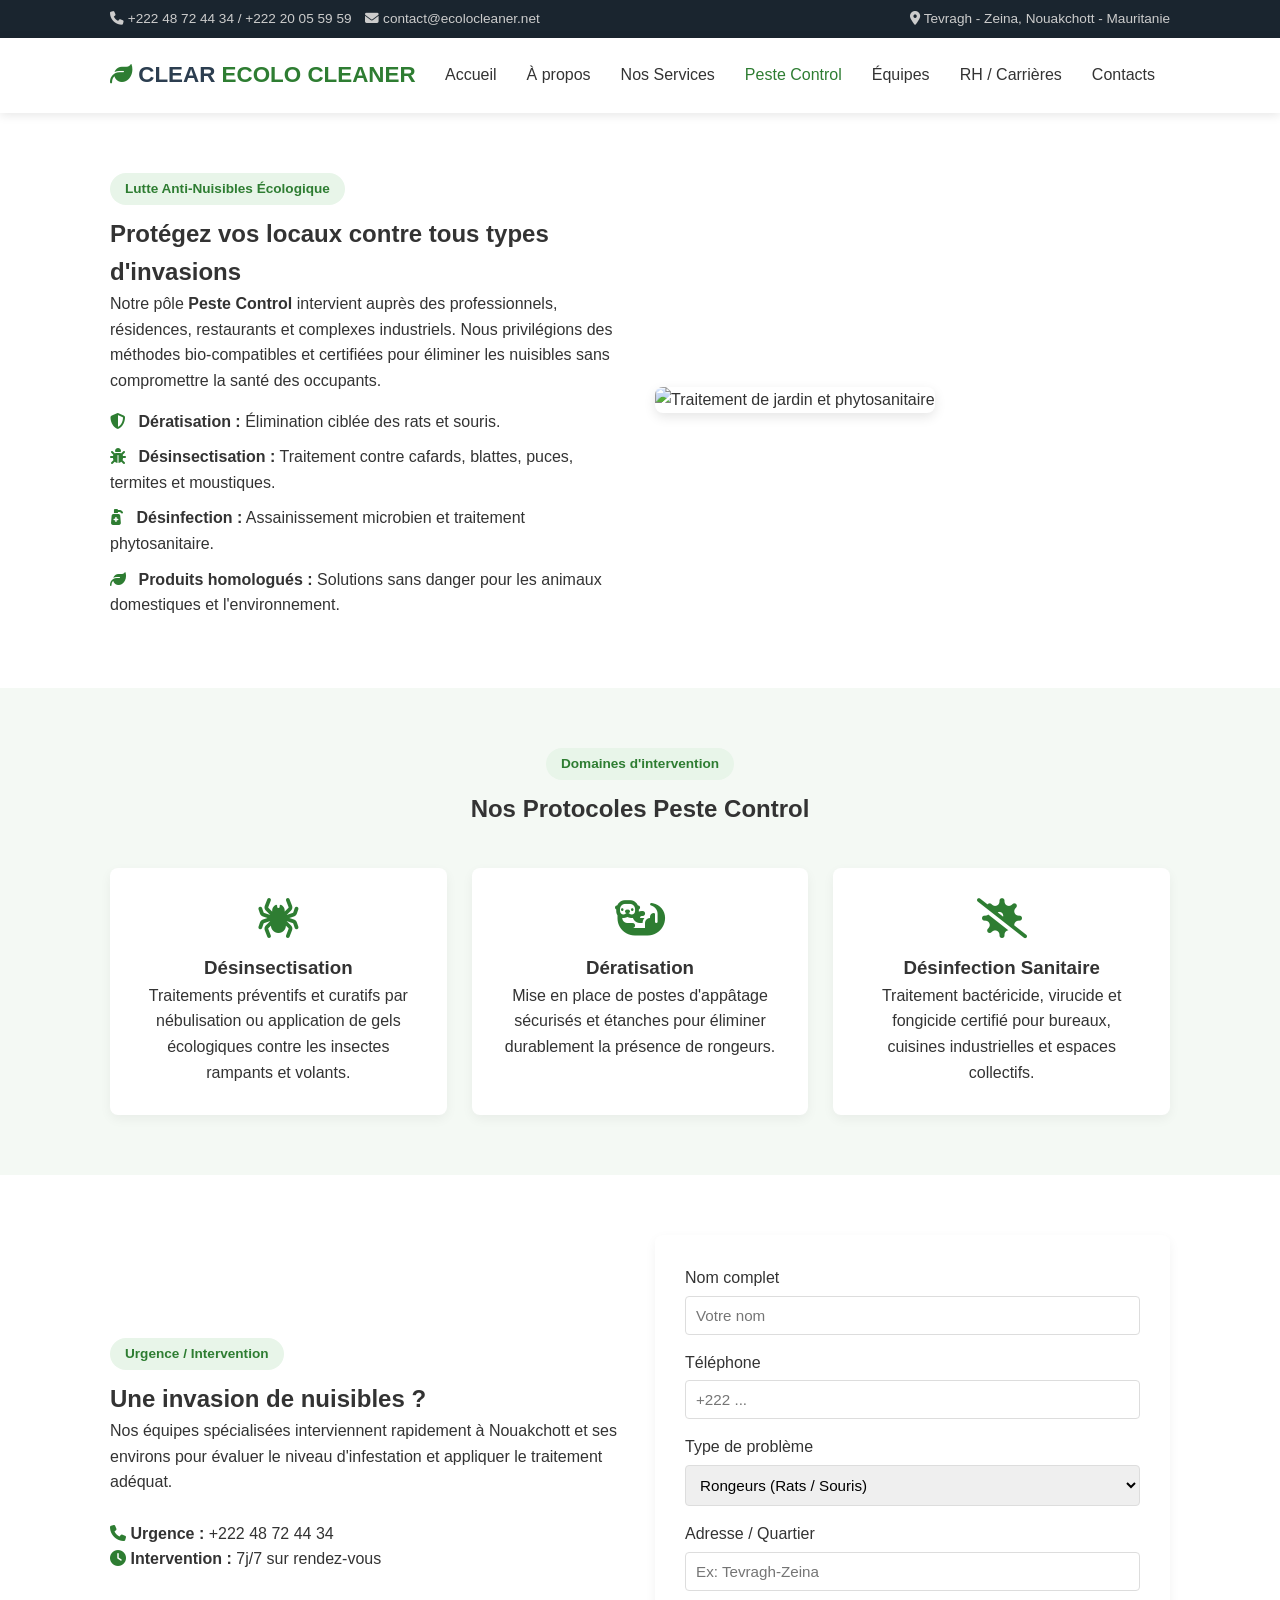
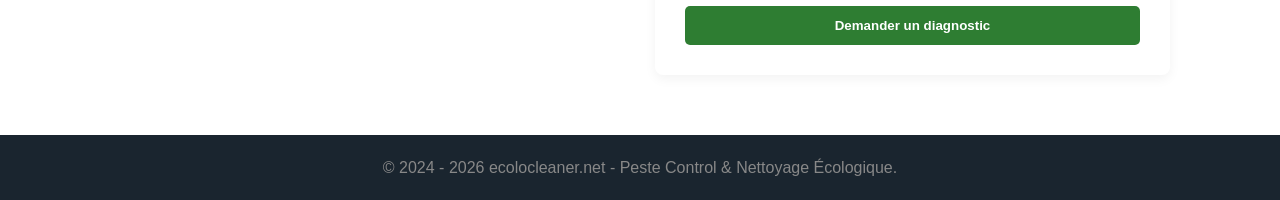
==== peste-control.html @ 0918bc6d "Initial commit - Site Ecolo Cleaner" ====
<!DOCTYPE html>
<html lang="fr">
<head>
    <meta charset="UTF-8">
    <meta name="viewport" content="width=device-width, initial-scale=1.0">
    <title>Peste Control & Anti-Nuisibles - Clear Ecolo Cleaner</title>
    <link rel="stylesheet" href="style.css">
    <link rel="stylesheet" href="https://cdnjs.cloudflare.com/ajax/libs/font-awesome/6.4.0/css/all.min.css">
</head>
<body>

    <!-- Barre supérieure -->
    <div class="top-bar">
        <div class="container top-bar-content">
            <div>
                <i class="fas fa-phone"></i> +222 48 72 44 34 / +222 20 05 59 59
                <i class="fas fa-envelope ml-10"></i> contact@ecolocleaner.net
            </div>
            <div>
                <i class="fas fa-location-dot"></i> Tevragh - Zeina, Nouakchott - Mauritanie
            </div>
        </div>
    </div>

    <!-- En-tête / Navigation -->
    <header class="header">
        <div class="container navbar">
            <a href="index.html" class="logo">
                <i class="fas fa-leaf logo-icon"></i> CLEAR <span>ECOLO CLEANER</span>
            </a>
            <ul class="nav-links" id="navLinks">
                <li><a href="index.html#accueil">Accueil</a></li>
                <li><a href="index.html#apropos">À propos</a></li>
                <li><a href="index.html#services">Nos Services</a></li>
                <li><a href="peste-control.html" class="active">Peste Control</a></li>
                <li><a href="index.html#equipes">Équipes</a></li>
                <li><a href="index.html#rh">RH / Carrières</a></li>
                <li><a href="index.html#contact">Contacts</a></li>
            </ul>
            <div class="menu-toggle" id="mobileMenu">
                <i class="fas fa-bars"></i>
            </div>
        </div>
    </header>

    <!-- Présentation des services Anti-Nuisibles -->
    <section class="section">
        <div class="container grid-2">
            <div>
                <span class="badge">Lutte Anti-Nuisibles Écologique</span>
                <h2>Protégez vos locaux contre tous types d'invasions</h2>
                <p>Notre pôle <strong>Peste Control</strong> intervient auprès des professionnels, résidences, restaurants et complexes industriels. Nous privilégions des méthodes bio-compatibles et certifiées pour éliminer les nuisibles sans compromettre la santé des occupants.</p>
                
                <ul class="check-list">
                    <li><i class="fas fa-shield-alt"></i> <strong>Dératisation :</strong> Élimination ciblée des rats et souris.</li>
                    <li><i class="fas fa-bug"></i> <strong>Désinsectisation :</strong> Traitement contre cafards, blattes, puces, termites et moustiques.</li>
                    <li><i class="fas fa-pump-medical"></i> <strong>Désinfection :</strong> Assainissement microbien et traitement phytosanitaire.</li>
                    <li><i class="fas fa-leaf"></i> <strong>Produits homologués :</strong> Solutions sans danger pour les animaux domestiques et l'environnement.</li>
                </ul>
            </div>
            <div>
                <img src="https://encrypted-tbn2.gstatic.com/licensed-image?q=tbn:ANd9GcRea3RPXzrYe9-4r8kwnhMNUs_z2Q-3yvowyUqGnalTq2uDmLKJd-IVrAV-8-RGToo3dI4k0HfGjoxxz_w" alt="Traitement de jardin et phytosanitaire" style="width:100%; border-radius:8px; box-shadow:0 4px 12px rgba(0,0,0,0.1);">
            </div>
        </div>
    </section>

    <!-- Cartes des prestations de contrôle -->
    <section class="section bg-light">
        <div class="container">
            <div class="text-center">
                <span class="badge">Domaines d'intervention</span>
                <h2>Nos Protocoles Peste Control</h2>
            </div>
            <div class="grid-3">
                <div class="card service-card">
                    <i class="fas fa-spider service-icon"></i>
                    <h3>Désinsectisation</h3>
                    <p>Traitements préventifs et curatifs par nébulisation ou application de gels écologiques contre les insectes rampants et volants.</p>
                </div>
                <div class="card service-card">
                    <i class="fas fa-otter service-icon"></i>
                    <h3>Dératisation</h3>
                    <p>Mise en place de postes d'appâtage sécurisés et étanches pour éliminer durablement la présence de rongeurs.</p>
                </div>
                <div class="card service-card">
                    <i class="fas fa-virus-slash service-icon"></i>
                    <h3>Désinfection Sanitaire</h3>
                    <p>Traitement bactéricide, virucide et fongicide certifié pour bureaux, cuisines industrielles et espaces collectifs.</p>
                </div>
            </div>
        </div>
    </section>

    <!-- Formulaire rapide d'intervention -->
    <section id="devis-peste" class="section">
        <div class="container grid-2">
            <div>
                <span class="badge">Urgence / Intervention</span>
                <h2>Une invasion de nuisibles ?</h2>
                <p>Nos équipes spécialisées interviennent rapidement à Nouakchott et ses environs pour évaluer le niveau d'infestation et appliquer le traitement adéquat.</p>
                <br>
                <p><i class="fas fa-phone text-green"></i> <strong>Urgence :</strong> +222 48 72 44 34</p>
                <p><i class="fas fa-clock text-green"></i> <strong>Intervention :</strong> 7j/7 sur rendez-vous</p>
            </div>
            <div class="card">
                <form id="pesteForm">
                    <div class="form-group">
                        <label>Nom complet</label>
                        <input type="text" class="form-control" required placeholder="Votre nom">
                    </div>
                    <div class="form-group">
                        <label>Téléphone</label>
                        <input type="tel" class="form-control" required placeholder="+222 ...">
                    </div>
                    <div class="form-group">
                        <label>Type de problème</label>
                        <select class="form-control">
                            <option>Rongeurs (Rats / Souris)</option>
                            <option>Insectes rampants (Cafards, Blattes...)</option>
                            <option>Insectes volants (Moustiques, Mouches...)</option>
                            <option>Traitement Phytosanitaire / Jardin</option>
                            <option>Désinfection globale</option>
                        </select>
                    </div>
                    <div class="form-group">
                        <label>Adresse / Quartier</label>
                        <input type="text" class="form-control" required placeholder="Ex: Tevragh-Zeina">
                    </div>
                    <button type="submit" class="btn btn-primary w-100">Demander un diagnostic</button>
                </form>
            </div>
        </div>
    </section>

    <!-- Footer -->
    <footer class="footer">
        <div class="container text-center">
            <p>&copy; 2024 - 2026 ecolocleaner.net - Peste Control & Nettoyage Écologique.</p>
        </div>
    </footer>

    <script src="script.js"></script>
</body>
</html>
---- style.css ----
/* Variables de couleurs inspirées du thème écolo */
:root {
    --primary-color: #2e7d32; /* Vert écologique */
    --primary-hover: #1b5e20;
    --secondary-color: #0288d1; /* Bleu pro / eau */
    --text-color: #333333;
    --bg-light: #f4f9f4;
    --white: #ffffff;
    --gray: #666666;
}

* {
    margin: 0;
    padding: 0;
    box-sizing: border-box;
    font-family: 'Segoe UI', Tahoma, Geneva, Verdana, sans-serif;
}

body {
    color: var(--text-color);
    line-height: 1.6;
}

.container {
    max-width: 1100px;
    margin: 0 auto;
    padding: 0 20px;
}

/* Top bar */
.top-bar {
    background-color: #1a252f;
    color: #cccccc;
    font-size: 0.85rem;
    padding: 8px 0;
}
.top-bar-content {
    display: flex;
    justify-content: space-between;
    flex-wrap: wrap;
}
.ml-10 { margin-left: 10px; }
.text-green { color: var(--primary-color); }

/* Header & Nav */
.header {
    background-color: var(--white);
    box-shadow: 0 2px 10px rgba(0,0,0,0.1);
    position: sticky;
    top: 0;
    z-index: 1000;
}
.navbar {
    display: flex;
    justify-content: space-between;
    align-items: center;
    height: 70px;
}
.logo {
    font-size: 1.4rem;
    font-weight: bold;
    color: #2c3e50;
    text-decoration: none;
}
.logo span { color: var(--primary-color); }
.logo-icon { color: var(--primary-color); }

.nav-links {
    display: flex;
    list-style: none;
}
.nav-links li a {
    text-decoration: none;
    color: var(--text-color);
    padding: 10px 15px;
    font-weight: 500;
    transition: color 0.3s;
}
.nav-links li a:hover, .nav-links li a.active {
    color: var(--primary-color);
}
.menu-toggle {
    display: none;
    font-size: 1.5rem;
    cursor: pointer;
}

/* Hero Section */
.hero {
    position: relative;
    background: linear-gradient(rgba(0,0,0,0.6), rgba(0,0,0,0.6)), url('https://images.unsplash.com/photo-1581578731548-c64695cc6952?auto=format&fit=crop&w=1350&q=80') center/cover;
    height: 75vh;
    display: flex;
    align-items: center;
    justify-content: center;
    text-align: center;
    color: var(--white);
    padding: 0 20px;
}
.hero-content {
    max-width: 800px;
}
.hero h1 {
    font-size: 2.8rem;
    margin-bottom: 20px;
}
.hero p {
    font-size: 1.2rem;
    margin-bottom: 30px;
}

/* Buttons */
.btn {
    display: inline-block;
    padding: 12px 28px;
    border-radius: 5px;
    text-decoration: none;
    font-weight: 600;
    cursor: pointer;
    border: none;
    transition: background 0.3s;
}
.btn-primary {
    background-color: var(--primary-color);
    color: var(--white);
}
.btn-primary:hover {
    background-color: var(--primary-hover);
}
.btn-secondary {
    background-color: transparent;
    color: var(--white);
    border: 2px solid var(--white);
    margin-left: 10px;
}
.btn-secondary:hover {
    background-color: var(--white);
    color: var(--text-color);
}
.w-100 { width: 100%; }

/* Sections & Grids */
.section { padding: 60px 0; }
.bg-light { background-color: var(--bg-light); }
.text-center { text-align: center; }
.badge {
    display: inline-block;
    background-color: #e8f5e9;
    color: var(--primary-color);
    padding: 5px 15px;
    border-radius: 20px;
    font-size: 0.85rem;
    font-weight: 600;
    margin-bottom: 10px;
}

.grid-2 {
    display: grid;
    grid-template-columns: repeat(auto-fit, minmax(300px, 1fr));
    gap: 30px;
    align-items: center;
}
.grid-3 {
    display: grid;
    grid-template-columns: repeat(auto-fit, minmax(280px, 1fr));
    gap: 25px;
    margin-top: 40px;
}

.card {
    background: var(--white);
    padding: 30px;
    border-radius: 8px;
    box-shadow: 0 4px 12px rgba(0,0,0,0.05);
}
.card-accent {
    border-left: 5px solid var(--primary-color);
}
.service-card {
    text-align: center;
    transition: transform 0.3s;
}
.service-card:hover {
    transform: translateY(-5px);
}
.service-icon {
    font-size: 2.5rem;
    color: var(--primary-color);
    margin-bottom: 15px;
}

.check-list {
    list-style: none;
    margin-top: 15px;
}
.check-list li {
    margin-bottom: 10px;
}
.check-list i {
    color: var(--primary-color);
    margin-right: 8px;
}

/* Form */
.form-group {
    margin-bottom: 15px;
}
.form-group label {
    display: block;
    margin-bottom: 5px;
    font-weight: 500;
}
.form-control {
    width: 100%;
    padding: 10px;
    border: 1px solid #ddd;
    border-radius: 4px;
    font-size: 0.95rem;
}

/* Footer */
.footer {
    background-color: #1a252f;
    color: #888888;
    padding: 20px 0;
}

/* Responsive */
@media (max-width: 768px) {
    .nav-links {
        display: none;
        flex-direction: column;
        width: 100%;
        position: absolute;
        top: 70px;
        left: 0;
        background-color: var(--white);
        box-shadow: 0 4px 6px rgba(0,0,0,0.1);
    }
    .nav-links.active { display: flex; }
    .menu-toggle { display: block; }
    .hero h1 { font-size: 2rem; }
}

/* Style du Logo Image */
.logo-container {
    display: flex;
    align-items: center;
    text-decoration: none;
    padding: 5px 0;
}

.site-logo {
    height: 55px; /* Ajuste la hauteur du logo */
    width: auto;  /* Conserve les proportions d'origine */
    object-fit: contain;
    transition: transform 0.2s ease;
}

.site-logo:hover {
    transform: scale(1.03); /* Effet survol discret */
}

/* Ajustement de la hauteur du header si nécessaire */
.navbar {
    display: flex;
    justify-content: space-between;
    align-items: center;
    height: 75px; /* Hauteur ajustée pour accueillir le logo confortablement */
}
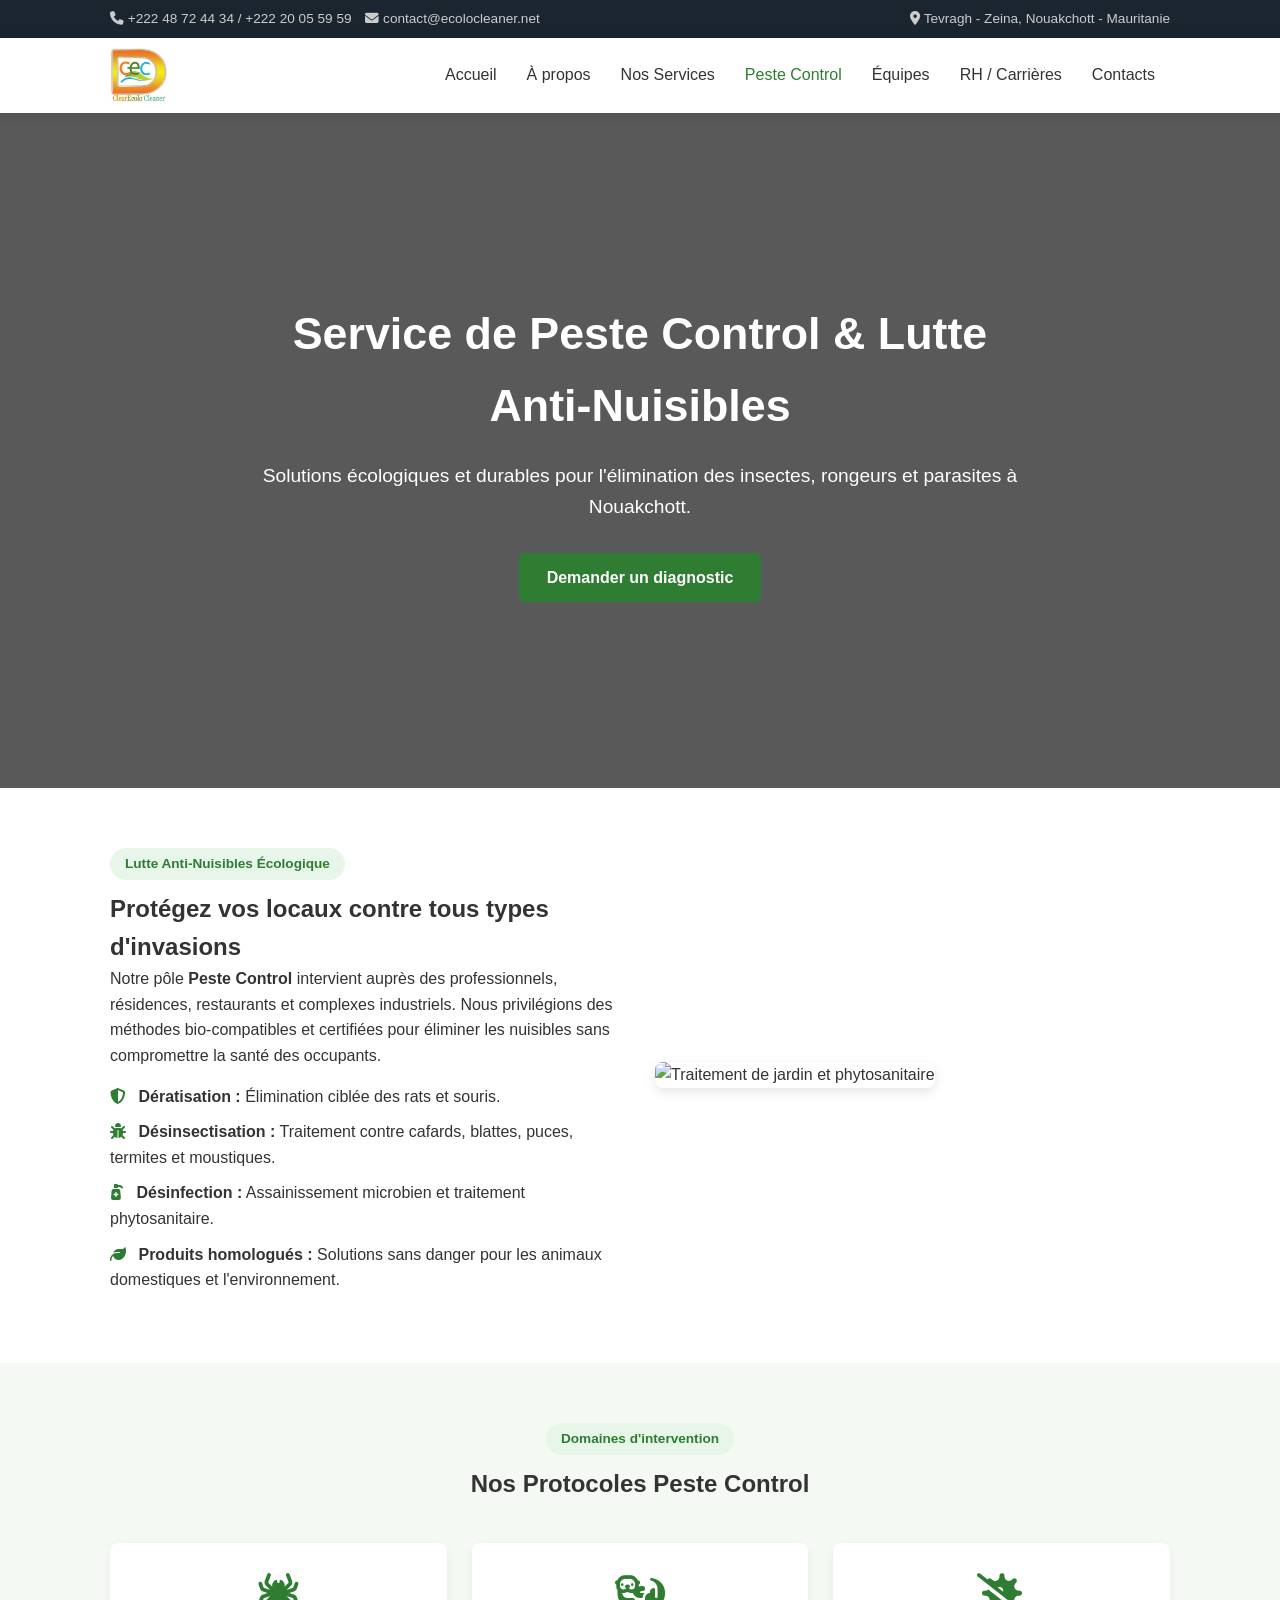
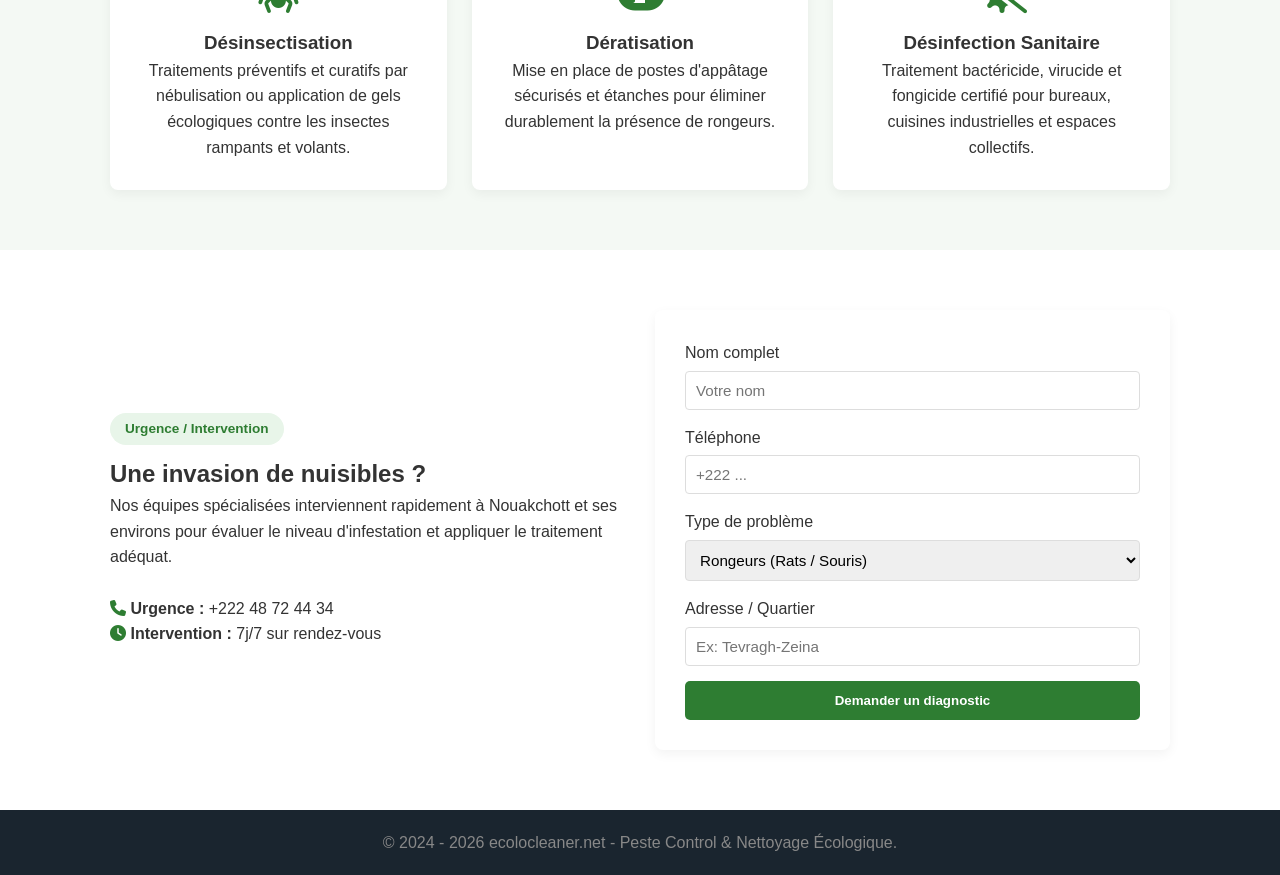
==== commit c1fd0fd6: "Mise a jour du logo et du fichier peste-control.html" ====
--- a/peste-control.html
+++ b/peste-control.html
@@ -22,11 +22,11 @@
         </div>
     </div>
 
-    <!-- En-tête / Navigation -->
+    <!-- En-tête / Navigation avec Logo Image -->
     <header class="header">
         <div class="container navbar">
-            <a href="index.html" class="logo">
-                <i class="fas fa-leaf logo-icon"></i> CLEAR <span>ECOLO CLEANER</span>
+            <a href="index.html" class="logo-container">
+                <img src="logo.jpg" alt="Clear Ecolo Cleaner CEC Logo" class="site-logo">
             </a>
             <ul class="nav-links" id="navLinks">
                 <li><a href="index.html#accueil">Accueil</a></li>
@@ -42,6 +42,15 @@
             </div>
         </div>
     </header>
+
+    <!-- Bannière d'accueil Peste Control -->
+    <section class="hero" style="background: linear-gradient(rgba(0,0,0,0.65), rgba(0,0,0,0.65)), url('https://encrypted-tbn0.gstatic.com/licensed-image?q=tbn:ANd9GcSvottWwVzbF7drnPRfg07SX2FYfHUjOsDBJkWKU5JHQJtB2WGUf0EXOmDYjswZLEVDoB1oSKxvNRf9PR8') center/cover;">
+        <div class="hero-content">
+            <h1>Service de Peste Control & Lutte Anti-Nuisibles</h1>
+            <p>Solutions écologiques et durables pour l'élimination des insectes, rongeurs et parasites à Nouakchott.</p>
+            <a href="#devis-peste" class="btn btn-primary">Demander un diagnostic</a>
+        </div>
+    </section>
 
     <!-- Présentation des services Anti-Nuisibles -->
     <section class="section">
@@ -141,4 +150,4 @@
 
     <script src="script.js"></script>
 </body>
-</html>
+</html>
